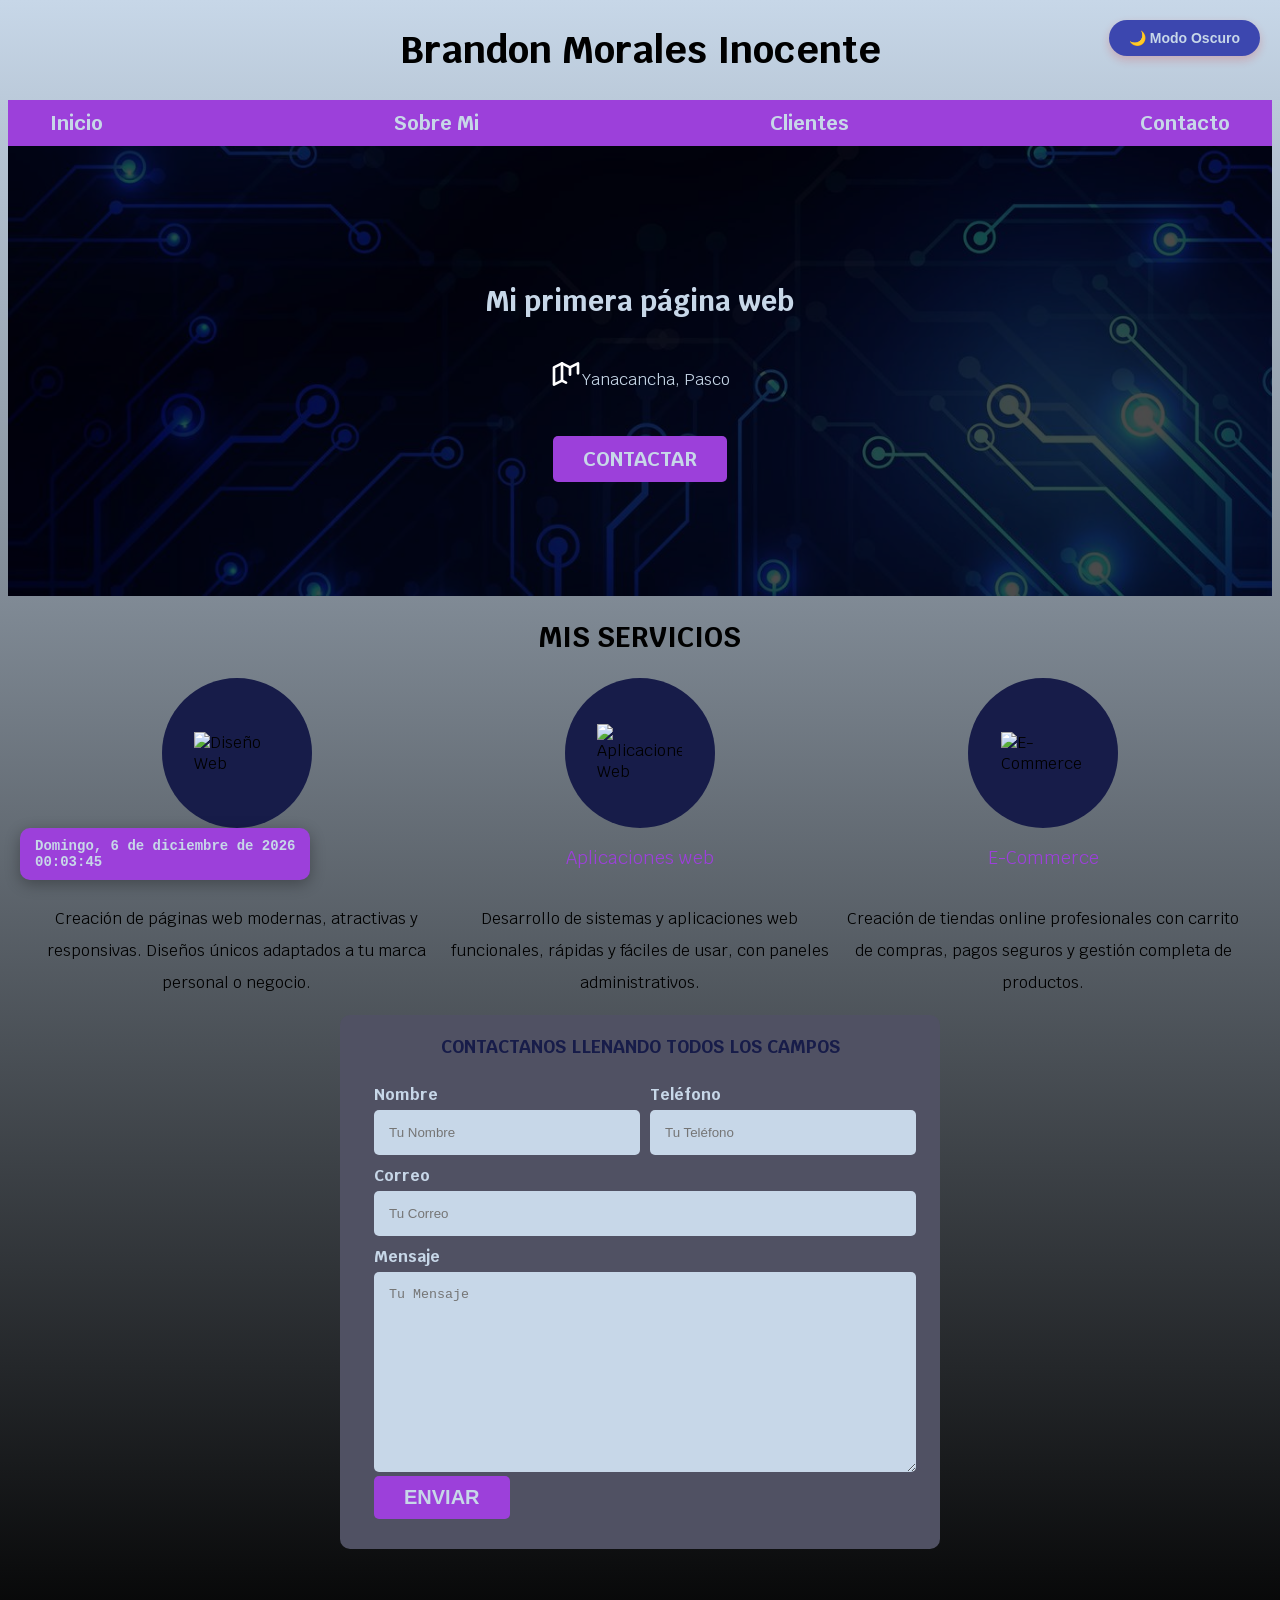
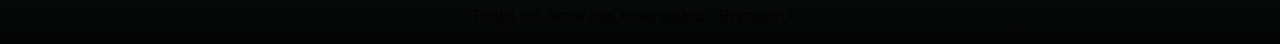
==== index.html @ 87066e02 "Mi página web completa con modo oscuro, boton arriba y reloj" ====
<!DOCTYPE html>
<html>
<head>
    <meta http-equiv="refresh" content="0; url=Inicio.html">
</head>
<body>
    <p>Redirigiendo a <a href="Inicio.html">Inicio</a>...</p>

    <button id="btnTema">🌙 Modo Oscuro</button>
    <button id="btnTop">↑ Ir Arriba</button>
    <script src="js/script.js"></script>
</body>
</html>
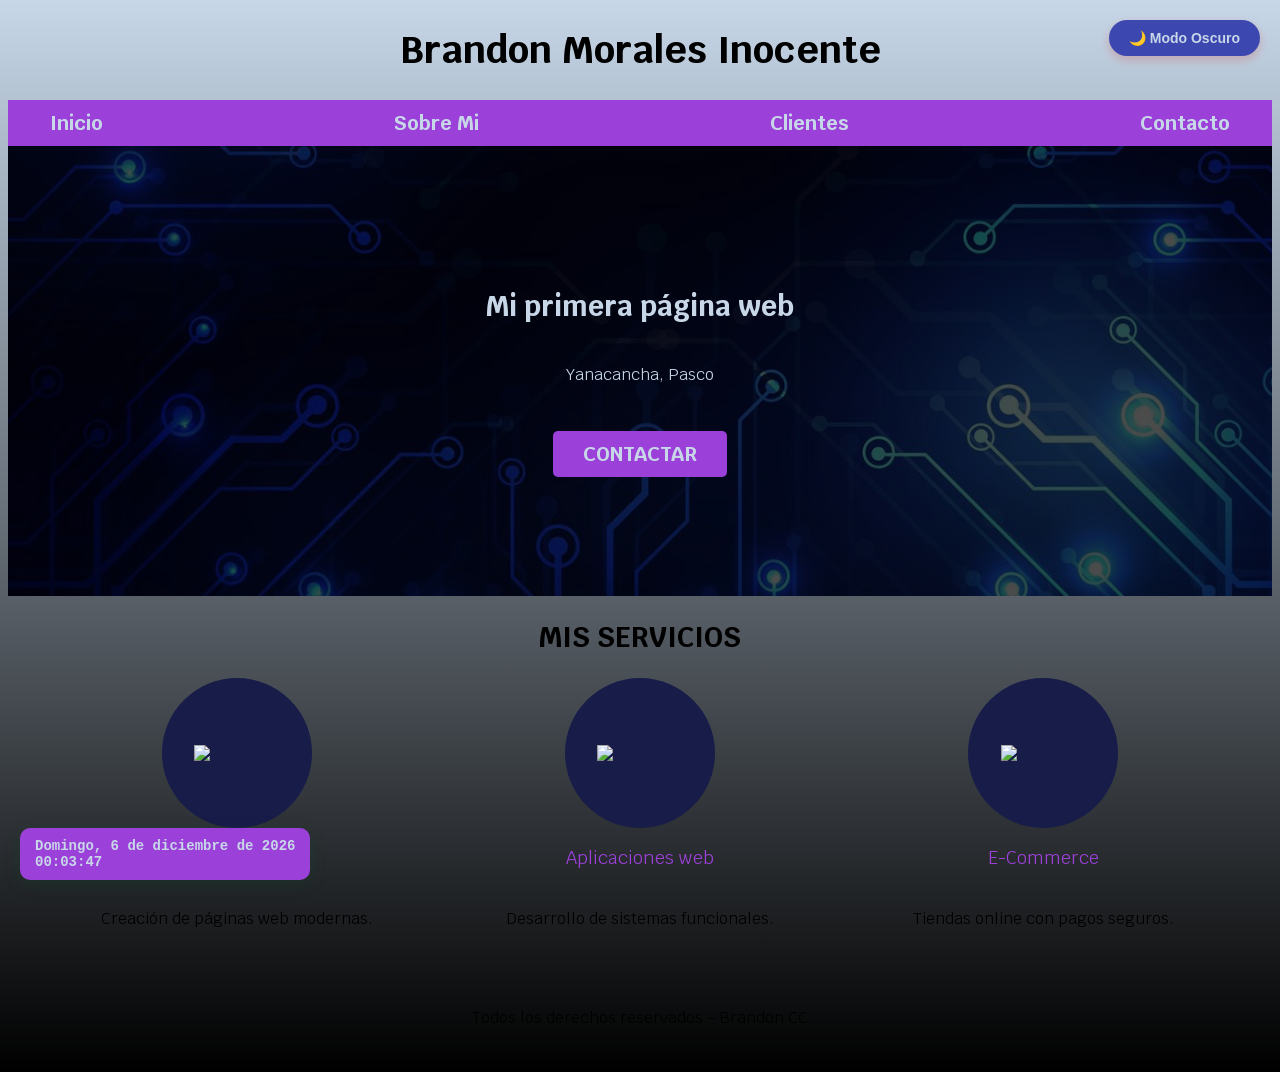
==== commit f5587da8: "Formularios funcionales: contacto, newsletter y presupuesto" ====
--- a/index.html
+++ b/index.html
@@ -1,13 +1,74 @@
 <!DOCTYPE html>
-<html>
+<html lang="es">
 <head>
-    <meta http-equiv="refresh" content="0; url=Inicio.html">
+    <meta charset="UTF-8">
+    <meta name="viewport" content="width=device-width, initial-scale=1.0">
+    <title>Brandon Morales Inocente</title>
+
+    <link rel="stylesheet" href="css/style.css">
+    <link href="https://fonts.googleapis.com/css2?family=Krub:wght@400;700&display=swap" rel="stylesheet">
 </head>
 <body>
-    <p>Redirigiendo a <a href="Inicio.html">Inicio</a>...</p>
 
-    <button id="btnTema">🌙 Modo Oscuro</button>
-    <button id="btnTop">↑ Ir Arriba</button>
+    <header>
+        <h1>Brandon Morales Inocente</h1>
+    </header>
+
+    <nav class="nav-bg">
+        <div class="navegacion-principal contenedor">
+            <a href="index.html">Inicio</a>
+            <a href="SobreMi.html">Sobre Mi</a>
+            <a href="Clientes.html">Clientes</a>
+            <a href="Contacto.html">Contacto</a>
+        </div>
+    </nav>
+
+    <section class="hero">
+        <div class="contenido-hero">
+            <h2>Mi primera página web</h2>
+            <p class="ubicacion">Yanacancha, Pasco</p>
+            <a href="Contacto.html" class="boton">CONTACTAR</a>
+        </div>
+    </section>
+
+    <main class="contenedor">
+        <h2 class="titulo">MIS SERVICIOS</h2>
+
+        <div class="servicios">
+            <div class="servicio">
+                <div class="iconos">
+                    <img src="img/imagen3.jpg" width="85">
+                </div>
+                <h3>Diseño web</h3>
+                <p>Creación de páginas web modernas.</p>
+            </div>
+
+            <div class="servicio">
+                <div class="iconos">
+                    <img src="img/imagen3.jpg" width="85">
+                </div>
+                <h3>Aplicaciones web</h3>
+                <p>Desarrollo de sistemas funcionales.</p>
+            </div>
+
+            <div class="servicio">
+                <div class="iconos">
+                    <img src="img/imagen3.jpg" width="85">
+                </div>
+                <h3>E-Commerce</h3>
+                <p>Tiendas online con pagos seguros.</p>
+            </div>
+        </div>
+    </main>
+
+    <footer class="footer">
+        <p>Todos los derechos reservados - Brandon CC</p>
+    </footer>
+
+    <button id="btnTema">Modo Oscuro</button>
+    <button id="btnTop">↑</button>
+
     <script src="js/script.js"></script>
+
 </body>
 </html>
--- a/css/style.css
+++ b/css/style.css
@@ -0,0 +1,426 @@
+:root {
+    --blanco: #c7d7e8;
+    --oscuro: #3c47af;
+    --primario: #171c49;
+    --secundario: #9c40da;
+    --gris: #505163;
+    --grisClaro: #000000;
+}
+
+/* Globales */
+html {
+    font-size: 62.5%;
+    box-sizing: border-box;
+    scroll-snap-type: y proximity;
+}
+
+/* Scroll Snap */
+.servicios,
+.navegacion-principal,
+.formulario {
+    scroll-snap-align: center;
+    scroll-snap-stop: always;
+}
+
+*, *:before, *:after {
+    box-sizing: inherit;
+}
+
+body {
+    font-size: 16px;
+    font-family: 'Krub', sans-serif;
+    background: linear-gradient(to top, var(--grisClaro) 0%, var(--blanco) 100%);
+    transition: background 0.3s ease, color 0.3s ease;
+    min-height: 100vh;
+}
+
+/* Transiciones suaves para todos los elementos */
+.sombra, .nav-bg, .formulario, .servicio .iconos, .boton, 
+.navegacion-principal a, .input-text, .campo label {
+    transition: all 0.3s ease;
+}
+
+.contenedor {
+    max-width: 120rem;
+    margin: 0 auto;
+}
+
+.boton {
+    background-color: var(--secundario);
+    color: var(--blanco);
+    padding: 1rem 3rem;
+    margin-top: 3rem;
+    font-size: 2rem;
+    text-decoration: none;
+    text-transform: uppercase;
+    font-weight: bold;
+    border-radius: .5rem;
+    width: 90%;
+    text-align: center;
+    border: none;
+}
+
+@media (min-width: 768px) {
+    .boton {
+        width: auto;
+    }
+}
+
+.boton:hover {
+    cursor: pointer;
+    transform: scale(1.05);
+    background-color: var(--primario);
+}
+
+.sombra {
+    box-shadow: 0px 5px 15px 0px rgba(112,112,112,0.48);
+    background-color: var(--blanco);
+    padding: 2rem;
+    border-radius: 1rem;
+}
+
+/* Tipografia */
+h1 {
+    font-size: 3.8rem;
+}
+h2 {
+    font-size: 2.8rem;
+}
+h3 {
+    font-size: 1.8rem;
+}
+h1, h2, h3 {
+    text-align: center;
+}
+
+/* Titulos */
+.titulo span {
+    font-size: 2rem;
+}
+
+/* Utilidades */
+.w-sm-100 {
+    width: 100%;
+}
+
+@media (min-width: 768px) {
+    .w-sm-100 {
+        width: auto;
+    }
+}
+
+.flex {
+    display: flex;
+}
+
+.alinear-derecha {
+    justify-content: flex-end;
+}
+
+/* Navegacion Principal */
+.nav-bg {
+    background-color: var(--secundario);
+}
+
+.navegacion-principal {
+    display: flex;
+    flex-direction: column;
+}
+
+@media (min-width: 768px) {
+    .navegacion-principal {
+        flex-direction: row;
+        justify-content: space-between;
+    }
+}
+
+.navegacion-principal a {
+    display: block;
+    text-align: center;
+    color: var(--blanco);
+    text-decoration: none;
+    font-size: 2rem;
+    font-weight: 700;
+    padding: 1rem;
+}
+
+.navegacion-principal a:hover {
+    background-color: var(--primario);
+    color: var(--oscuro);
+}
+
+/* Hero */
+.hero {
+    background-image: url(../img/hero.jpg);
+    background-repeat: no-repeat;
+    background-size: cover;
+    height: 450px;
+    position: relative;
+    margin-bottom: 2rem;
+}
+
+.contenido-hero {
+    position: absolute;
+    background-color: rgb(0 0 0 / 70%);
+    width: 100%;
+    height: 100%;
+    display: flex;
+    flex-direction: column;
+    align-items: center;
+    justify-content: center;
+}
+
+.contenido-hero h2, 
+.contenido-hero p {
+    color: var(--blanco);
+}
+
+.contenido-hero .ubicacion {
+    display: flex;
+    align-items: flex-end;
+}
+
+/* Servicios */
+@media (min-width: 768px) {
+    .servicios {
+        display: grid;
+        grid-template-columns: repeat(3, 1fr);
+        column-gap: 1rem;
+    }
+}
+
+.servicio {
+    display: flex;
+    flex-direction: column;
+    align-items: center;
+}
+
+.servicio h3 {
+    color: var(--secundario);
+    font-weight: normal;
+}
+
+.servicio p {
+    line-height: 2;
+    text-align: center;
+}
+
+.servicio .iconos {
+    height: 15rem;
+    width: 15rem;
+    background-color: var(--primario);
+    border-radius: 50%;
+    display: flex;
+    justify-content: space-evenly;
+    align-items: center;
+}
+
+/* Contacto */
+.formulario {
+    background-color: var(--gris);
+    width: min(60rem, 100%);
+    margin: 0 auto;
+    padding: 2rem;
+    border-radius: 1rem;
+}
+
+.formulario fieldset {
+    border: none;
+}
+
+.formulario legend {
+    text-align: center;
+    font-size: 1.8rem;
+    text-transform: uppercase;
+    font-weight: 700;
+    margin-bottom: 2rem;
+    color: var(--primario);
+}
+
+@media (min-width: 768px) {
+    .contenedor-campos {
+        display: grid;
+        grid-template-columns: 50% 50%;
+        grid-template-rows: auto auto 20rem;
+        column-gap: 1rem;
+    }
+
+    .campo:nth-child(3),
+    .campo:nth-child(4) {
+        grid-column: 1 / 3;
+    }
+}
+
+.campo {
+    margin-bottom: 1rem;
+}
+
+.campo label {
+    color: var(--blanco);
+    font-weight: bold;
+    margin-bottom: .5rem;
+    display: block;
+}
+
+.campo textarea {
+    height: 20rem;
+}
+
+.input-text {
+    width: 100%;
+    border: none;
+    padding: 1.5rem;
+    border-radius: .5rem;
+    background-color: var(--blanco);
+    color: var(--oscuro);
+}
+
+/* Footer */
+.footer {
+    text-align: center;
+    padding: 2rem;
+    margin-top: 2rem;
+}
+
+/* ============================================
+   BOTÓN "IR ARRIBA"
+   ============================================ */
+
+#btnTop {
+    display: none;
+    position: fixed;
+    bottom: 3rem;
+    right: 3rem;
+    z-index: 99;
+    background-color: var(--secundario);
+    color: var(--blanco);
+    border: none;
+    outline: none;
+    cursor: pointer;
+    padding: 1.5rem 2rem;
+    border-radius: 1rem;
+    font-size: 1.6rem;
+    font-weight: bold;
+    box-shadow: 0 4px 15px rgba(128, 132, 196, 0.3);
+    transition: all 0.3s ease;
+}
+
+#btnTop:hover {
+    background-color: var(--primario);
+    transform: translateY(-3px);
+    box-shadow: 0 6px 20px rgba(23, 190, 51, 0.4);
+}
+
+/* ============================================
+   BOTÓN MODO OSCURO/CLARO
+   ============================================ */
+
+#btnTema {
+    position: fixed;
+    top: 2rem;
+    right: 2rem;
+    z-index: 100;
+    background-color: var(--oscuro);
+    color: var(--blanco);
+    border: none;
+    outline: none;
+    cursor: pointer;
+    padding: 1rem 2rem;
+    border-radius: 3rem;
+    font-size: 1.4rem;
+    font-weight: bold;
+    box-shadow: 0 4px 10px rgba(218, 16, 16, 0.2);
+    transition: all 0.3s ease;
+}
+
+#btnTema:hover {
+    transform: scale(1.05);
+    box-shadow: 0 6px 15px rgba(107, 224, 11, 0.3);
+}
+
+/* ============================================
+   MODO OSCURO 
+   ============================================ */
+
+body.modo-oscuro {
+    --blanco: #0f0f1a;
+    --oscuro: #e0e0ff;
+    --primario: #ff6b6b;
+    --secundario: #4ecdc4;
+    --gris: #1a1a2e;
+    --grisClaro: #16213e;
+}
+
+body.modo-oscuro .nav-bg {
+    background-color: #1a1a2e;
+}
+
+body.modo-oscuro .sombra {
+    background-color: #1a1a2e;
+    box-shadow: 0px 5px 15px 0px rgba(0,0,0,0.3);
+}
+
+body.modo-oscuro .formulario {
+    background-color: #16213e;
+}
+
+body.modo-oscuro .campo label {
+    color: #e0e0ff;
+}
+
+body.modo-oscuro .input-text {
+    background-color: #0f0f1a;
+    color: #e0e0ff;
+    border: 1px solid #4ecdc4;
+}
+
+body.modo-oscuro .servicio .iconos {
+    background-color: #4ecdc4;
+}
+
+body.modo-oscuro .servicio h3 {
+    color: #4ecdc4;
+}
+
+body.modo-oscuro .footer {
+    color: #e0e0ff;
+}
+
+body.modo-oscuro #btnTema {
+    background-color: #4ecdc4;
+    color: #0f0f1a;
+}
+
+body.modo-oscuro .navegacion-principal a:hover {
+    background-color: #ff6b6b;
+    color: #0f0f1a;
+}
+
+body.modo-oscuro .boton {
+    background-color: #4ecdc4;
+    color: #0f0f1a;
+}
+
+body.modo-oscuro .boton:hover {
+    background-color: #ff6b6b;
+    color: #0f0f1a;
+}
+
+body.modo-oscuro .contenido-hero h2,
+body.modo-oscuro .contenido-hero p {
+    color: #e0e0ff;
+}
+
+body.modo-oscuro .formulario legend {
+    color: #4ecdc4;
+}
+
+body.modo-oscuro #btnTop {
+    background-color: #4ecdc4;
+    color: #0f0f1a;
+}
+
+body.modo-oscuro #btnTop:hover {
+    background-color: #ff6b6b;
+    color: #0f0f1a;
+}
